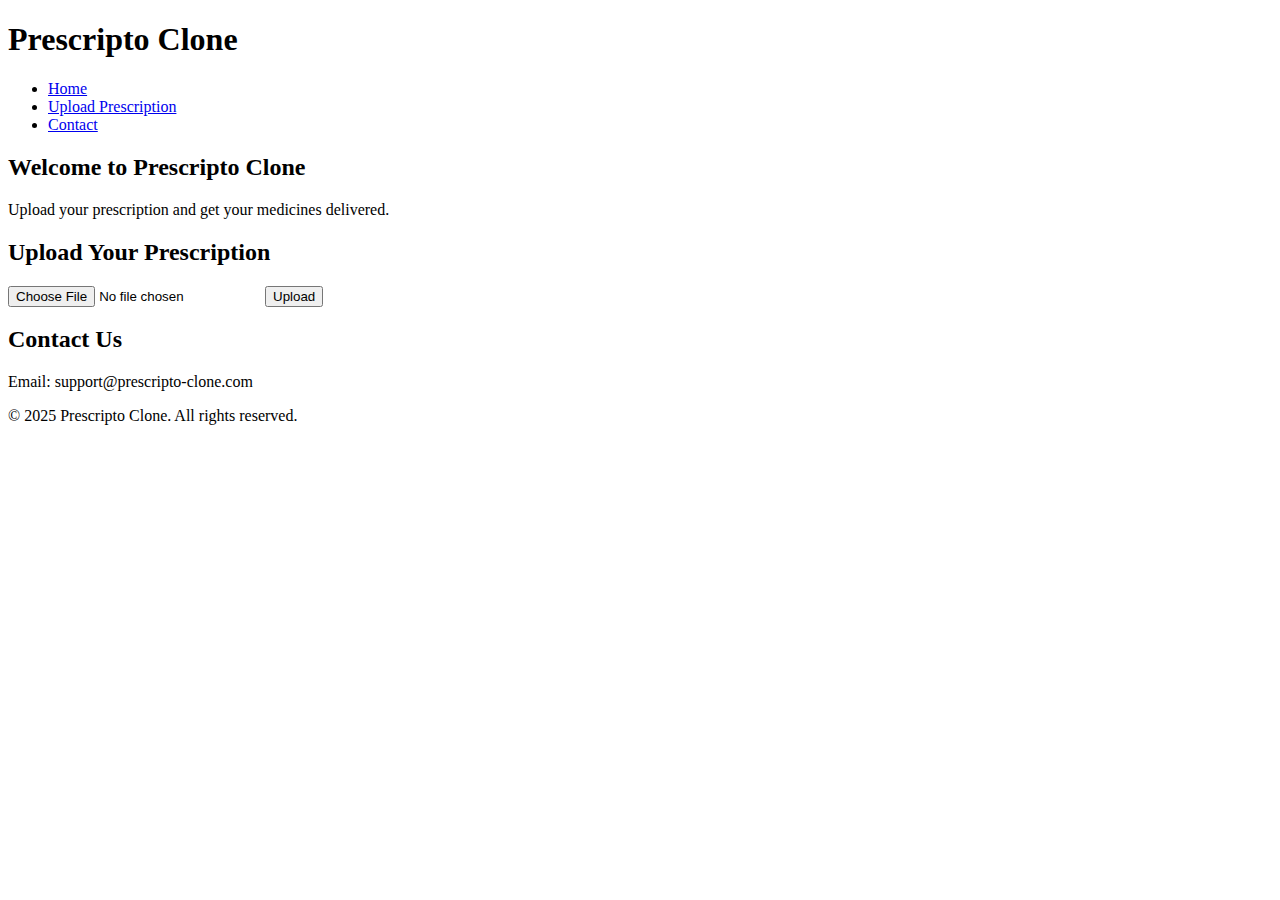
==== index.html @ 190847ed "Add files via upload" ====
<!DOCTYPE html>
<html lang="en">
<head>
    <meta charset="UTF-8">
    <meta name="viewport" content="width=device-width, initial-scale=1.0">
    <title>Prescripto Clone</title>
    <link rel="stylesheet" href="style1.css">
</head>
<body>
    <header>
        <h1>Prescripto Clone</h1>
        <nav>
            <ul>
                <li><a href="#home">Home</a></li>
                <li><a href="#upload">Upload Prescription</a></li>
                <li><a href="#contact">Contact</a></li>
            </ul>
        </nav>
    </header>
    <section id="home" class="container">
        <h2>Welcome to Prescripto Clone</h2>
        <p>Upload your prescription and get your medicines delivered.</p>
    </section>
    <section id="upload" class="container">
        <h2>Upload Your Prescription</h2>
        <form>
            <input type="file" accept="image/*" required>
            <button type="submit">Upload</button>
        </form>
    </section>
    <section id="contact" class="container">
        <h2>Contact Us</h2>
        <p>Email: support@prescripto-clone.com</p>
    </section>
    <footer>
        <p>&copy; 2025 Prescripto Clone. All rights reserved.</p>
    </footer>
</body>
</html>
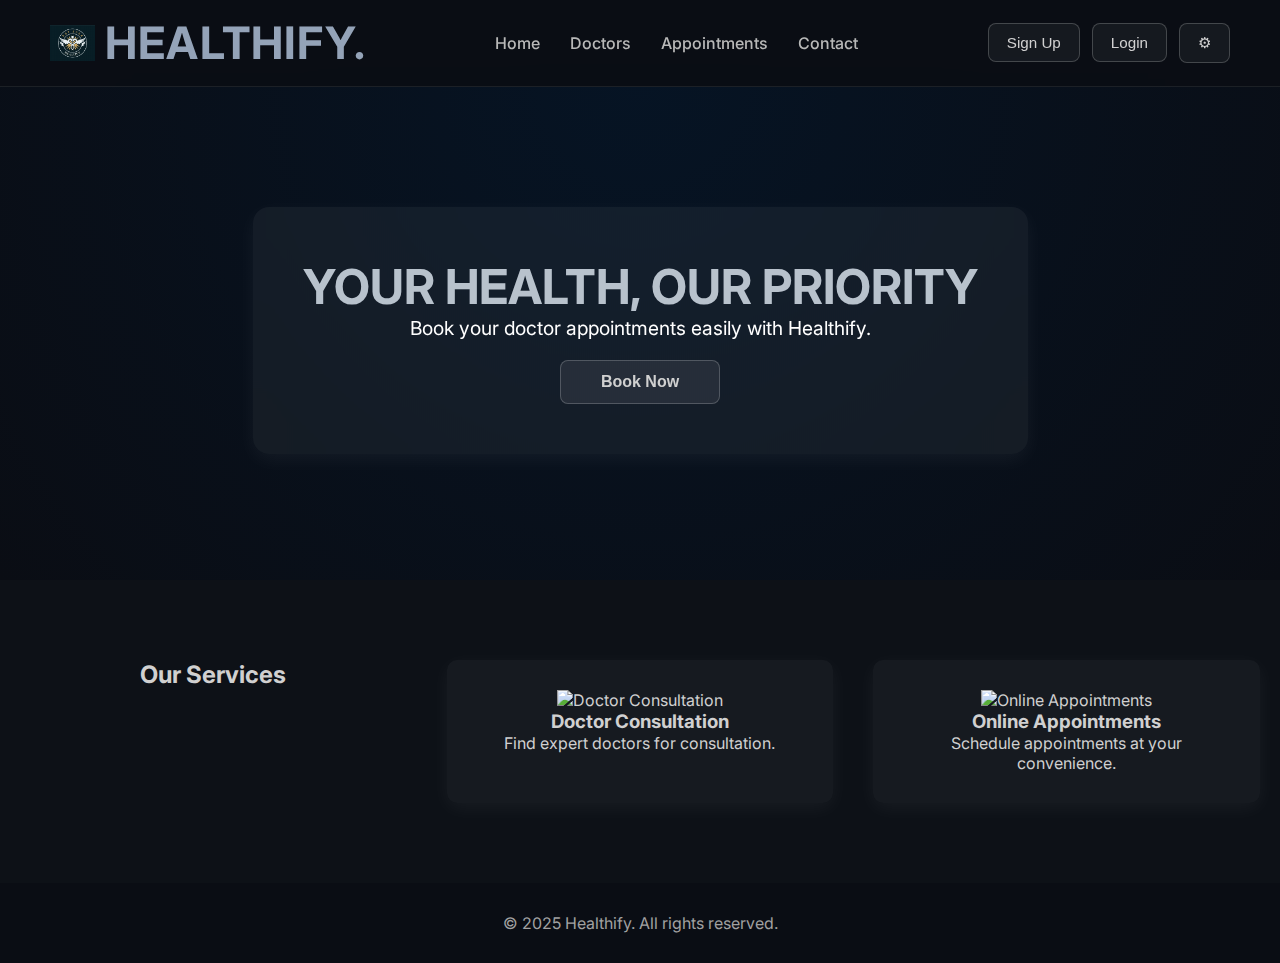
==== commit 4c7a128c: "Add files via upload" ====
--- a/index.html
+++ b/index.html
@@ -3,37 +3,57 @@
 <head>
     <meta charset="UTF-8">
     <meta name="viewport" content="width=device-width, initial-scale=1.0">
-    <title>Prescripto Clone</title>
-    <link rel="stylesheet" href="style1.css">
+    <title>Healthify - Book Your Doctor Appointments</title>
+    <link rel="stylesheet" href="styles.css">
 </head>
 <body>
     <header>
-        <h1>Prescripto Clone</h1>
+        <div class="logo">
+            <img src="images/logo.png" alt="Healthify Logo">
+            <h1>Healthify.</h1>
+        </div>
         <nav>
             <ul>
-                <li><a href="#home">Home</a></li>
-                <li><a href="#upload">Upload Prescription</a></li>
-                <li><a href="#contact">Contact</a></li>
+                <li><a href="#">Home</a></li>
+                <li><a href="#">Doctors</a></li>
+                <li><a href="#">Appointments</a></li>
+                <li><a href="#">Contact</a></li>
             </ul>
         </nav>
+        <div class="auth-buttons">
+            <a href="signup.html"><button class="signup">Sign Up</button></a>
+            <a href="login.html"><button class="login">Login</button></a>
+            <a href="settings.html"><button class="settings">&#9881;</button></a> <!-- Unicode settings icon -->
+        </div>
+        
     </header>
-    <section id="home" class="container">
-        <h2>Welcome to Prescripto Clone</h2>
-        <p>Upload your prescription and get your medicines delivered.</p>
+
+    <section class="hero">
+        <div class="hero-content">
+            <h2>Your Health, Our Priority</h2>
+            <p>Book your doctor appointments easily with Healthify.</p>
+            <button onclick="bookAppointment()">Book Now</button>
+        </div>
     </section>
-    <section id="upload" class="container">
-        <h2>Upload Your Prescription</h2>
-        <form>
-            <input type="file" accept="image/*" required>
-            <button type="submit">Upload</button>
-        </form>
+
+    <section class="services">
+        <h2>Our Services</h2>
+        <div class="service-box">
+            <img src="images/doctor.jpg" alt="Doctor Consultation">
+            <h3>Doctor Consultation</h3>
+            <p>Find expert doctors for consultation.</p>
+        </div>
+        <div class="service-box">
+            <img src="images/banner.jpg" alt="Online Appointments">
+            <h3>Online Appointments</h3>
+            <p>Schedule appointments at your convenience.</p>
+        </div>
     </section>
-    <section id="contact" class="container">
-        <h2>Contact Us</h2>
-        <p>Email: support@prescripto-clone.com</p>
-    </section>
+
     <footer>
-        <p>&copy; 2025 Prescripto Clone. All rights reserved.</p>
+        <p>&copy; 2025 Healthify. All rights reserved.</p>
     </footer>
+
+    <script src="script.js"></script>
 </body>
 </html>
--- a/styles.css
+++ b/styles.css
@@ -0,0 +1,194 @@
+/* Import Google Fonts */
+@import url('https://fonts.googleapis.com/css2?family=Inter:wght@300;400;600;700&display=swap');
+
+/* Global Styles */
+* {
+    margin: 0;
+    padding: 0;
+    box-sizing: border-box;
+    scroll-behavior: smooth;
+}
+
+body {
+    font-family: 'Inter', sans-serif;
+    background: #0a0d14;
+    color: #d0d0d0;
+    transition: background 0.4s, color 0.4s;
+}
+
+/* HEADER */
+header {
+    position: fixed;
+    top: 0;
+    left: 0;
+    width: 100%;
+    padding: 16px 50px;
+    background: rgba(10, 13, 20, 0.9);
+    backdrop-filter: blur(15px);
+    display: flex;
+    align-items: center;
+    justify-content: space-between;
+    z-index: 1000;
+    transition: 0.3s ease-in-out;
+    border-bottom: 1px solid rgba(255, 255, 255, 0.08);
+}
+
+/* LOGO */
+.logo {
+    display: flex;
+    align-items: center;
+    font-size: 1.4rem;
+    font-weight: 700;
+    color: #94a3b8;
+    text-transform: uppercase;
+    letter-spacing: 1.2px;
+}
+
+.logo img {
+    width: 45px;
+    margin-right: 10px;
+    transition: transform 0.3s ease-in-out;
+}
+
+.logo img:hover {
+    transform: scale(1.08);
+}
+
+/* NAVIGATION */
+nav ul {
+    list-style: none;
+    display: flex;
+    gap: 30px;
+}
+
+nav ul li a {
+    color: #b8b8b8;
+    text-decoration: none;
+    font-weight: 500;
+    font-size: 1rem;
+    position: relative;
+    transition: color 0.3s ease-in-out;
+}
+
+nav ul li a:hover {
+    color: #94a3b8;
+}
+
+/* AUTH BUTTONS */
+.auth-buttons {
+    display: flex;
+    gap: 12px;
+}
+
+.auth-buttons button {
+    padding: 10px 18px;
+    font-weight: 500;
+    font-size: 0.95rem;
+    border-radius: 8px;
+    border: 1px solid rgba(255, 255, 255, 0.2);
+    background: rgba(255, 255, 255, 0.05);
+    color: #d0d0d0;
+    cursor: pointer;
+    transition: all 0.3s ease-in-out;
+}
+
+.auth-buttons button:hover {
+    background: rgba(255, 255, 255, 0.1);
+    color: #ffffff;
+}
+
+/* HERO SECTION */
+.hero {
+    background: radial-gradient(circle at top, rgba(0, 30, 60, 0.4), rgba(10, 13, 20, 0.9)), url('images/banner.jpg') center/cover no-repeat;
+    height: 500px;
+    display: flex;
+    align-items: center;
+    justify-content: center;
+    text-align: center;
+    color: white;
+    margin-top: 80px;
+}
+
+.hero-content {
+    padding: 50px;
+    border-radius: 16px;
+    background: rgba(255, 255, 255, 0.05);
+    backdrop-filter: blur(12px);
+    animation: fadeIn 0.8s ease-in-out;
+    box-shadow: 0px 6px 20px rgba(255, 255, 255, 0.05);
+}
+
+.hero-content h2 {
+    font-size: 3rem;
+    font-weight: 700;
+    text-transform: uppercase;
+    color: #b8c2cc;
+}
+
+.hero-content p {
+    font-size: 1.2rem;
+    margin-bottom: 20px;
+}
+
+/* CTA BUTTON */
+.hero-content button {
+    background: rgba(255, 255, 255, 0.08);
+    color: #d0d0d0;
+    border: 1px solid rgba(255, 255, 255, 0.2);
+    padding: 12px 40px;
+    font-size: 1rem;
+    cursor: pointer;
+    border-radius: 8px;
+    transition: all 0.3s ease-in-out;
+    font-weight: 600;
+}
+
+.hero-content button:hover {
+    background: rgba(255, 255, 255, 0.12);
+    color: #ffffff;
+}
+
+/* SERVICES */
+.services {
+    text-align: center;
+    padding: 80px 20px;
+    background: #0d1117;
+    display: grid;
+    grid-template-columns: repeat(auto-fit, minmax(320px, 1fr));
+    gap: 40px;
+}
+
+.service-box {
+    padding: 30px;
+    border-radius: 10px;
+    background: rgba(255, 255, 255, 0.04);
+    transition: all 0.3s ease-in-out;
+    box-shadow: 0px 5px 20px rgba(255, 255, 255, 0.05);
+}
+
+.service-box:hover {
+    transform: translateY(-5px);
+    box-shadow: 0px 10px 30px rgba(255, 255, 255, 0.08);
+}
+
+/* FOOTER */
+footer {
+    text-align: center;
+    padding: 30px;
+    background: #0a0d14;
+    color: #a1a1a1;
+    font-size: 1rem;
+    font-weight: 400;
+}
+
+/* ANIMATIONS */
+@keyframes fadeIn {
+    from {
+        opacity: 0;
+        transform: translateY(20px);
+    }
+    to {
+        opacity: 1;
+        transform: translateY(0);
+    }
+}
